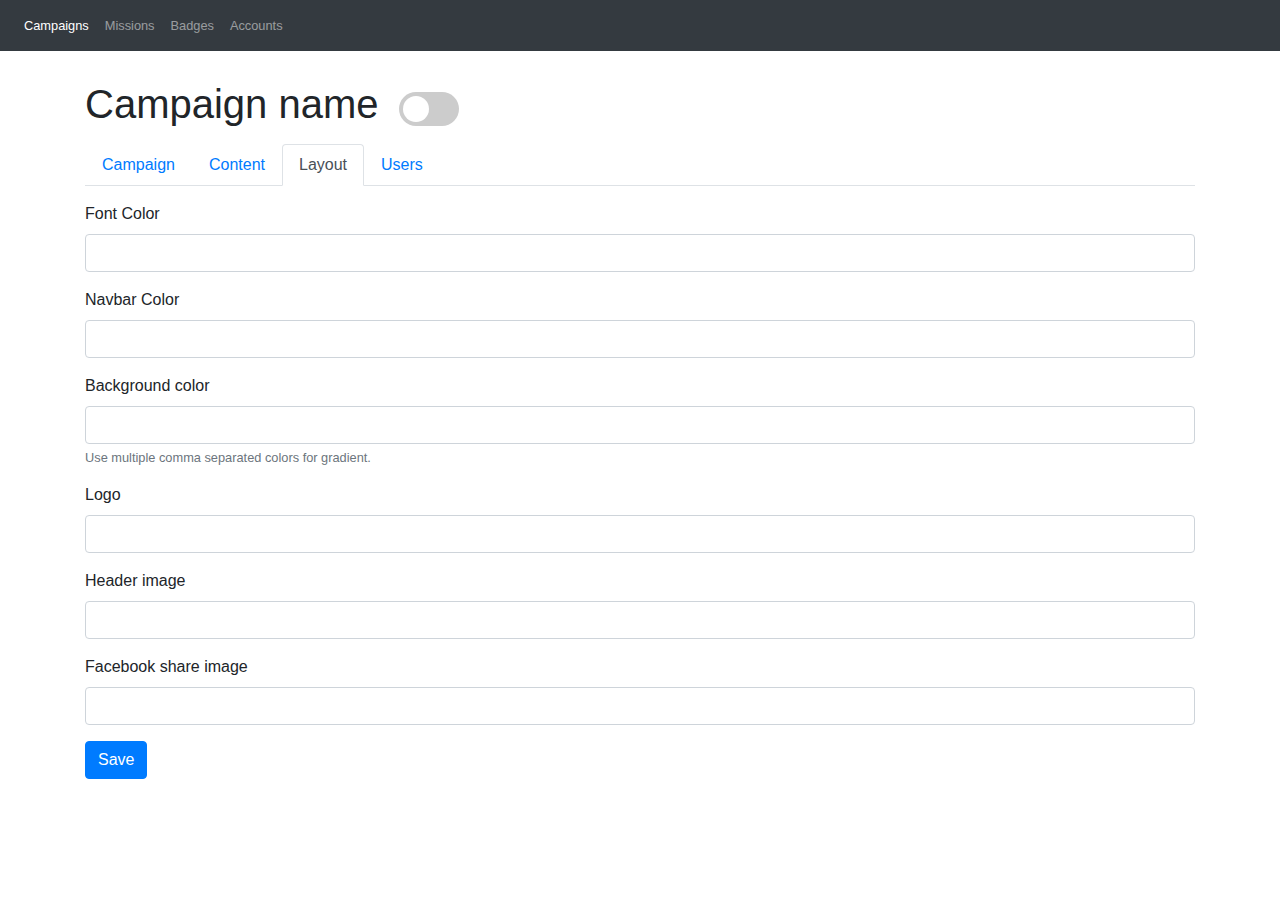
==== campaigns-layout.html @ e2dede84 "start" ====
<!DOCTYPE html>
<html lang='pt'>
<head>
	<!-- Required meta tags -->
	<meta charset="utf-8">
	<meta name="viewport" content="width=device-width, initial-scale=1, shrink-to-fit=no">

	<!-- Bootstrap CSS -->
	<link rel="stylesheet" href="https://maxcdn.bootstrapcdn.com/bootstrap/4.0.0/css/bootstrap.min.css" integrity="sha384-Gn5384xqQ1aoWXA+058RXPxPg6fy4IWvTNh0E263XmFcJlSAwiGgFAW/dAiS6JXm" crossorigin="anonymous">
	<link rel="stylesheet" type="text/css" href="css/custom.css">


	<title>Votação - Nome do campanha</title>
</head>
<body>

	<nav class="navbar navbar-expand-lg fixed-top navbar-dark bg-dark">
		<button class="navbar-toggler" type="button" data-toggle="collapse" data-target="#navbarNavDropdown" aria-controls="navbarNavDropdown" aria-expanded="false" aria-label="Toggle navigation">
			<span class="navbar-toggler-icon"></span>
		</button>
		<div class="collapse navbar-collapse" id="navbarNavDropdown">
			<ul class="navbar-nav">

				<li class="nav-item active">
					<a class="nav-link small" href="index.html">Campaigns</a>
				</li>
				<li class="nav-item">
					<a class="nav-link small" href="#">Missions</a>
				</li>
				<li class="nav-item">
					<a class="nav-link small" href="#">Badges</a>
				</li>
				<li class="nav-item">
					<a class="nav-link small" href="#">Accounts</a>
				</li>
			</ul>
		</div>
	</nav>



	<section class='main'>
		<div class="container">
			<div class='row'>
				<div class="col-lg-12 bd-content">
					<h1 class='d-inline'>Campaign name</h1>
					<div class='d-inline'>
					<label class="switch">
						<input type="checkbox">
						<span class="slider round"></span>
					</label>
					</div>
				</div>
			</div>

			<div class='row text-center'>
				<div class="col-lg-12">
					<ul class="nav nav-tabs">
						<li class="nav-item">
							<a class="nav-link" href="campaigns.html">Campaign</a>
						</li>
						<li class="nav-item">
							<a class="nav-link" href="campaigns-content.html">Content</a>
						</li>
						<li class="nav-item">
							<a class="nav-link active" href="campaigns-layout.html">Layout</a>
						</li>
						<li class="nav-item">
							<a class="nav-link" href="campaigns-users.html">Users</a>
						</li>
					</ul>
				</div>
			</div>


			<div class='row'>
				<div class="col-lg-12">
					<form>
						<div class="form-group">
							<label for="exampleInputEmail1">Font Color</label>
							<input type="email" class="form-control" id="exampleInputEmail1" aria-describedby="emailHelp">
						</div>
						<div class="form-group">
							<label for="exampleInputEmail1">Navbar Color</label>
							<input type="email" class="form-control" id="exampleInputEmail1" aria-describedby="emailHelp">
						</div>	
						<div class="form-group">
							<label for="exampleInputEmail1">Background color</label>
							<input type="email" class="form-control" id="exampleInputEmail1" aria-describedby="emailHelp">
							<small id="emailHelp" class="form-text text-muted">Use multiple comma separated colors for gradient.</small>
						</div>	
						<div class="form-group">
							<label for="exampleInputEmail1">Logo</label>
							<input type="email" class="form-control" id="exampleInputEmail1" aria-describedby="emailHelp">
						</div>	
						<div class="form-group">
							<label for="exampleInputEmail1">Header image</label>
							<input type="email" class="form-control" id="exampleInputEmail1" aria-describedby="emailHelp">
						</div>	
						<div class="form-group">
							<label for="exampleInputEmail1">Facebook share image</label>
							<input type="email" class="form-control" id="exampleInputEmail1" aria-describedby="emailHelp">
						</div>	
						<button type="submit" class="btn btn-primary">Save</button>
					</form>
				</div>
			</div>
		</div>
	</section>



	<footer></footer>	



	<!-- Optional JavaScript -->
	<!-- jQuery first, then Popper.js, then Bootstrap JS -->
	<script type="text/javascript" src="https://code.jquery.com/jquery-3.2.1.min.js"></script>
	<script src="https://cdnjs.cloudflare.com/ajax/libs/popper.js/1.12.9/umd/popper.min.js"></script>
	<script src="https://maxcdn.bootstrapcdn.com/bootstrap/4.0.0/js/bootstrap.min.js"></script>
	<script type="text/javascript" src='js/custom.js'></script>

</body>
</html>
---- css/custom.css ----
.main {
	margin-top: 5em;
}

.row {
	margin-top: 1em;
	margin-bottom: 1em;
}

footer {
	margin-top: 6em;
	margin-bottom: 6em;
}

/* The switch - the box around the slider */
.switch {
  position: relative;
  display: inline-block;
  width: 60px;
  height: 34px;
}

/* Hide default HTML checkbox */
.switch input {display:none;}


.d-inline label {
  margin-bottom: -.5rem;
  margin-left: 1em;
}

/* The slider */
.slider {
  position: absolute;
  cursor: pointer;
  top: 0;
  left: 0;
  right: 0;
  bottom: 0;
  background-color: #ccc;
  -webkit-transition: .4s;
  transition: .4s;
}

.slider:before {
  position: absolute;
  content: "";
  height: 26px;
  width: 26px;
  left: 4px;
  bottom: 4px;
  background-color: white;
  -webkit-transition: .4s;
  transition: .4s;
}

input:checked + .slider {
  background-color: #2196F3;
}

input:focus + .slider {
  box-shadow: 0 0 1px #2196F3;
}

input:checked + .slider:before {
  -webkit-transform: translateX(26px);
  -ms-transform: translateX(26px);
  transform: translateX(26px);
}

/* Rounded sliders */
.slider.round {
  border-radius: 34px;
}

.slider.round:before {
  border-radius: 50%;
}
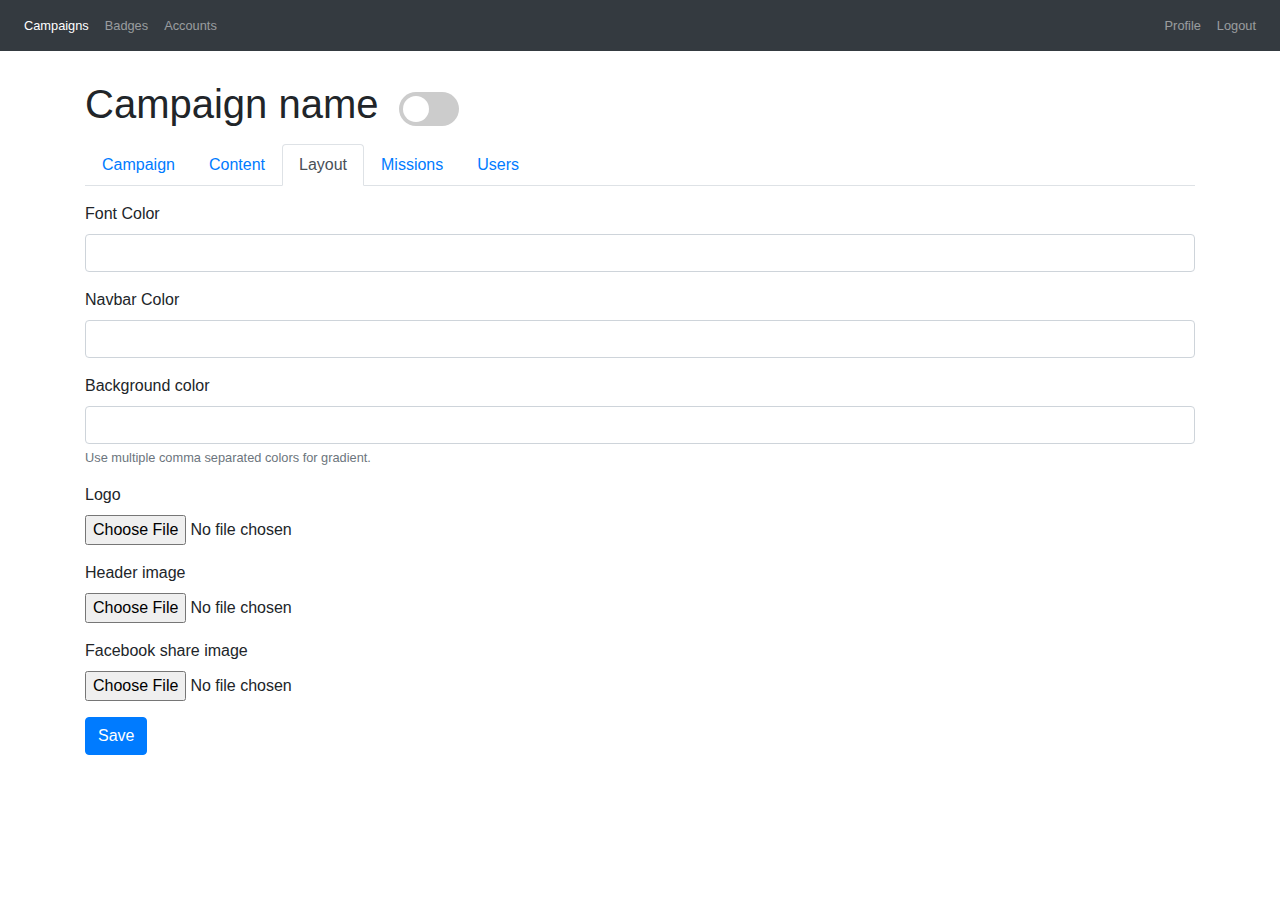
==== commit d1e2aa24: "update" ====
--- a/campaigns-layout.html
+++ b/campaigns-layout.html
@@ -10,7 +10,7 @@
 	<link rel="stylesheet" type="text/css" href="css/custom.css">
 
 
-	<title>Votação - Nome do campanha</title>
+	<title>Gamification | Campagin name</title>
 </head>
 <body>
 
@@ -19,23 +19,31 @@
 			<span class="navbar-toggler-icon"></span>
 		</button>
 		<div class="collapse navbar-collapse" id="navbarNavDropdown">
-			<ul class="navbar-nav">
+			<ul class="navbar-nav mr-auto mt-2 mt-lg-0">
 
 				<li class="nav-item active">
 					<a class="nav-link small" href="index.html">Campaigns</a>
 				</li>
 				<li class="nav-item">
-					<a class="nav-link small" href="#">Missions</a>
+					<a class="nav-link small" href="badges.html">Badges</a>
 				</li>
 				<li class="nav-item">
-					<a class="nav-link small" href="#">Badges</a>
+					<a class="nav-link small" href="accounts.html">Accounts</a>
+				</li>
+			</ul>
+
+			<ul class="navbar-nav my-2 my-lg-0">
+
+				<li class="nav-item">
+					<a class="nav-link small" href="profile.html">Profile</a>
 				</li>
 				<li class="nav-item">
-					<a class="nav-link small" href="#">Accounts</a>
+					<a class="nav-link small" href="#">Logout</a>
 				</li>
 			</ul>
 		</div>
 	</nav>
+
 
 
 
@@ -45,10 +53,10 @@
 				<div class="col-lg-12 bd-content">
 					<h1 class='d-inline'>Campaign name</h1>
 					<div class='d-inline'>
-					<label class="switch">
-						<input type="checkbox">
-						<span class="slider round"></span>
-					</label>
+						<label class="switch">
+							<input type="checkbox">
+							<span class="slider round"></span>
+						</label>
 					</div>
 				</div>
 			</div>
@@ -66,6 +74,9 @@
 							<a class="nav-link active" href="campaigns-layout.html">Layout</a>
 						</li>
 						<li class="nav-item">
+							<a class="nav-link" href="campaigns-missions.html">Missions</a>
+						</li>
+						<li class="nav-item">
 							<a class="nav-link" href="campaigns-users.html">Users</a>
 						</li>
 					</ul>
@@ -77,30 +88,32 @@
 				<div class="col-lg-12">
 					<form>
 						<div class="form-group">
-							<label for="exampleInputEmail1">Font Color</label>
-							<input type="email" class="form-control" id="exampleInputEmail1" aria-describedby="emailHelp">
+							<label>Font Color</label>
+							<input type="text" class="form-control">
 						</div>
 						<div class="form-group">
-							<label for="exampleInputEmail1">Navbar Color</label>
-							<input type="email" class="form-control" id="exampleInputEmail1" aria-describedby="emailHelp">
+							<label>Navbar Color</label>
+							<input type="text" class="form-control">
 						</div>	
 						<div class="form-group">
-							<label for="exampleInputEmail1">Background color</label>
-							<input type="email" class="form-control" id="exampleInputEmail1" aria-describedby="emailHelp">
+							<label>Background color</label>
+							<input type="text" class="form-control">
 							<small id="emailHelp" class="form-text text-muted">Use multiple comma separated colors for gradient.</small>
 						</div>	
 						<div class="form-group">
-							<label for="exampleInputEmail1">Logo</label>
-							<input type="email" class="form-control" id="exampleInputEmail1" aria-describedby="emailHelp">
-						</div>	
+							<label>Logo</label>
+							<input type="file" class="form-control-file">
+						</div>
+
 						<div class="form-group">
-							<label for="exampleInputEmail1">Header image</label>
-							<input type="email" class="form-control" id="exampleInputEmail1" aria-describedby="emailHelp">
-						</div>	
+							<label>Header image</label>
+							<input type="file" class="form-control-file">
+						</div>
+
 						<div class="form-group">
-							<label for="exampleInputEmail1">Facebook share image</label>
-							<input type="email" class="form-control" id="exampleInputEmail1" aria-describedby="emailHelp">
-						</div>	
+							<label>Facebook share image</label>
+							<input type="file" class="form-control-file">
+						</div>
 						<button type="submit" class="btn btn-primary">Save</button>
 					</form>
 				</div>
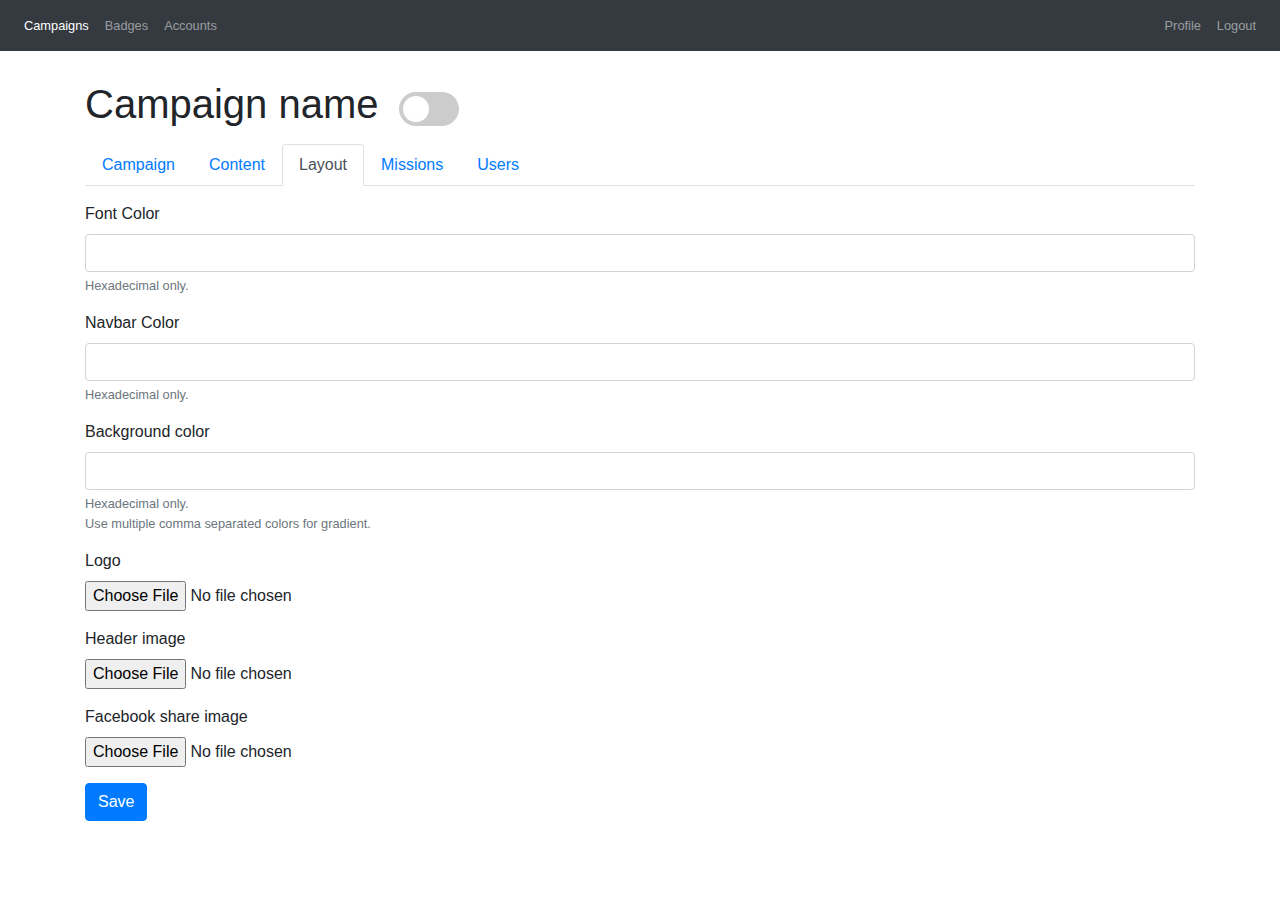
==== commit 958a9770: "update" ====
--- a/campaigns-layout.html
+++ b/campaigns-layout.html
@@ -90,15 +90,17 @@
 						<div class="form-group">
 							<label>Font Color</label>
 							<input type="text" class="form-control">
+							<small class="form-text text-muted">Hexadecimal only.</small>
 						</div>
 						<div class="form-group">
 							<label>Navbar Color</label>
 							<input type="text" class="form-control">
+							<small class="form-text text-muted">Hexadecimal only.</small>
 						</div>	
 						<div class="form-group">
 							<label>Background color</label>
 							<input type="text" class="form-control">
-							<small id="emailHelp" class="form-text text-muted">Use multiple comma separated colors for gradient.</small>
+							<small class="form-text text-muted">Hexadecimal only.<br>Use multiple comma separated colors for gradient.</small>
 						</div>	
 						<div class="form-group">
 							<label>Logo</label>
